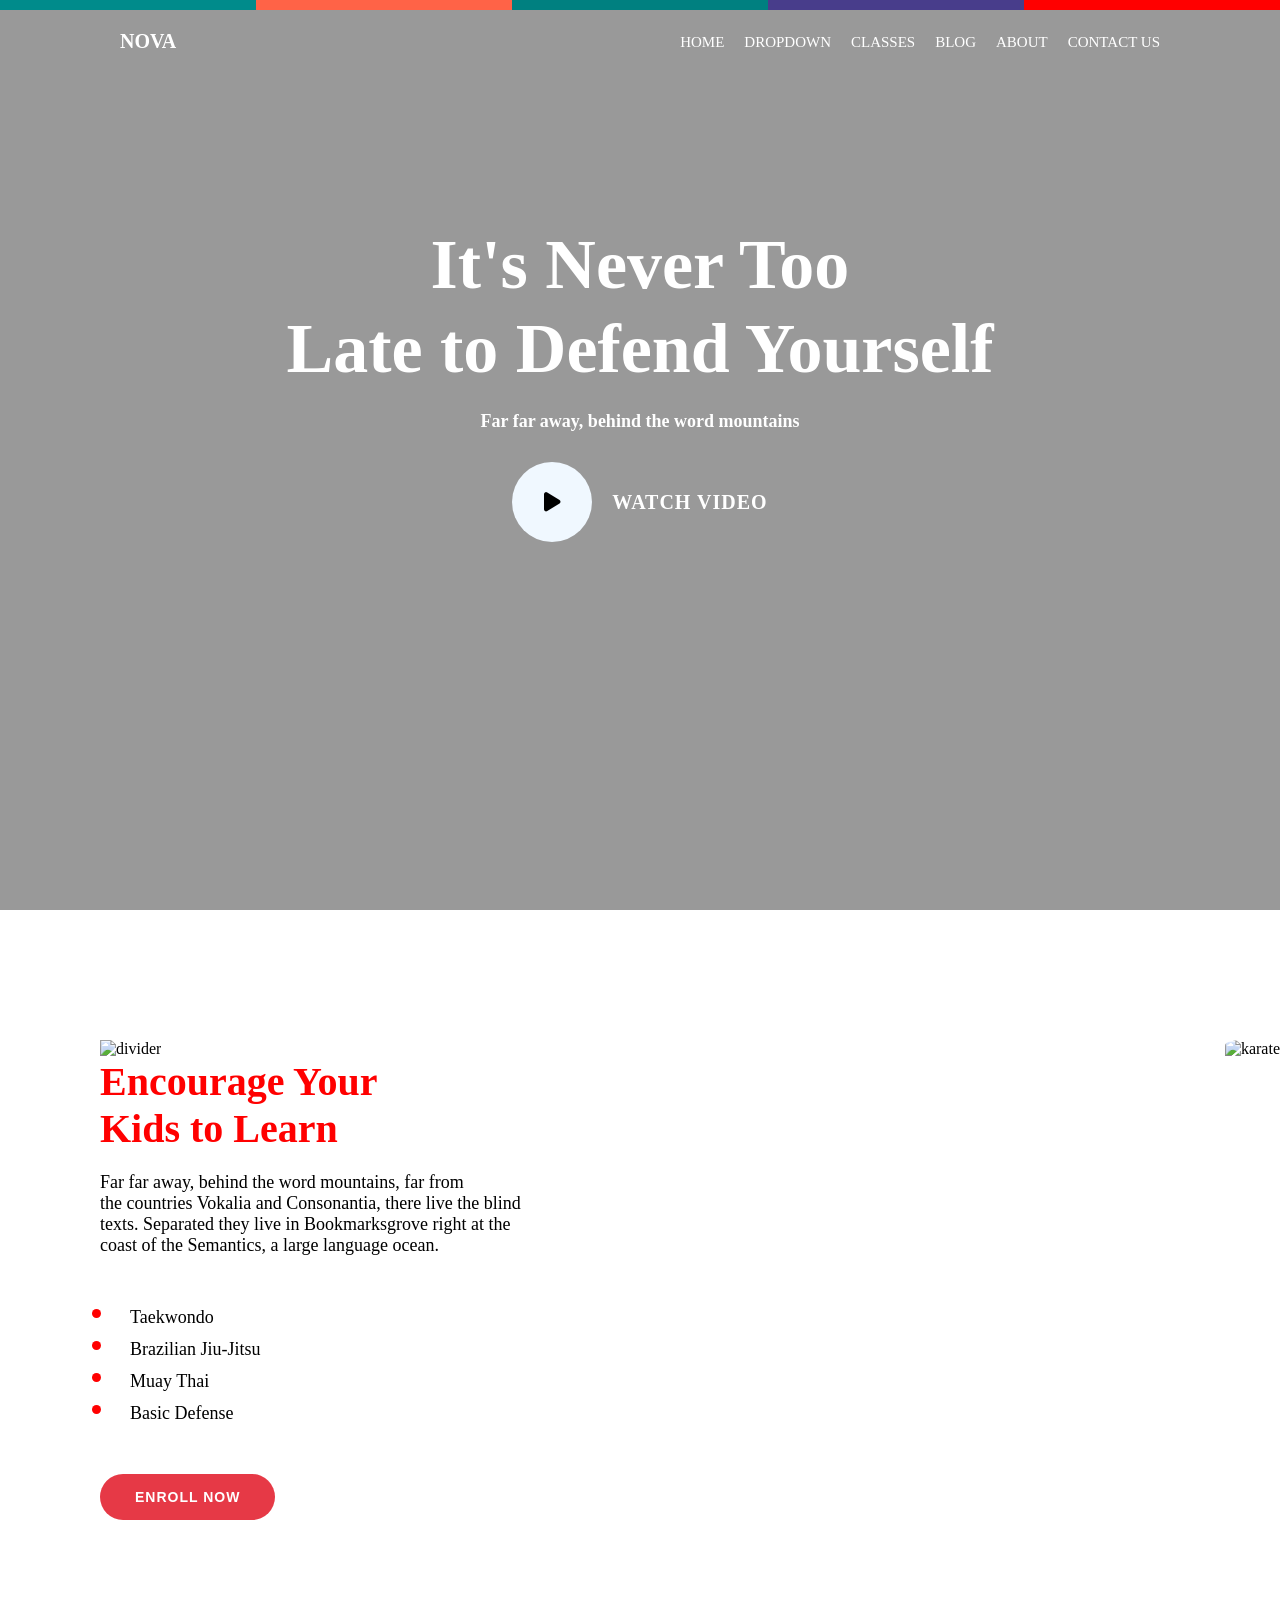
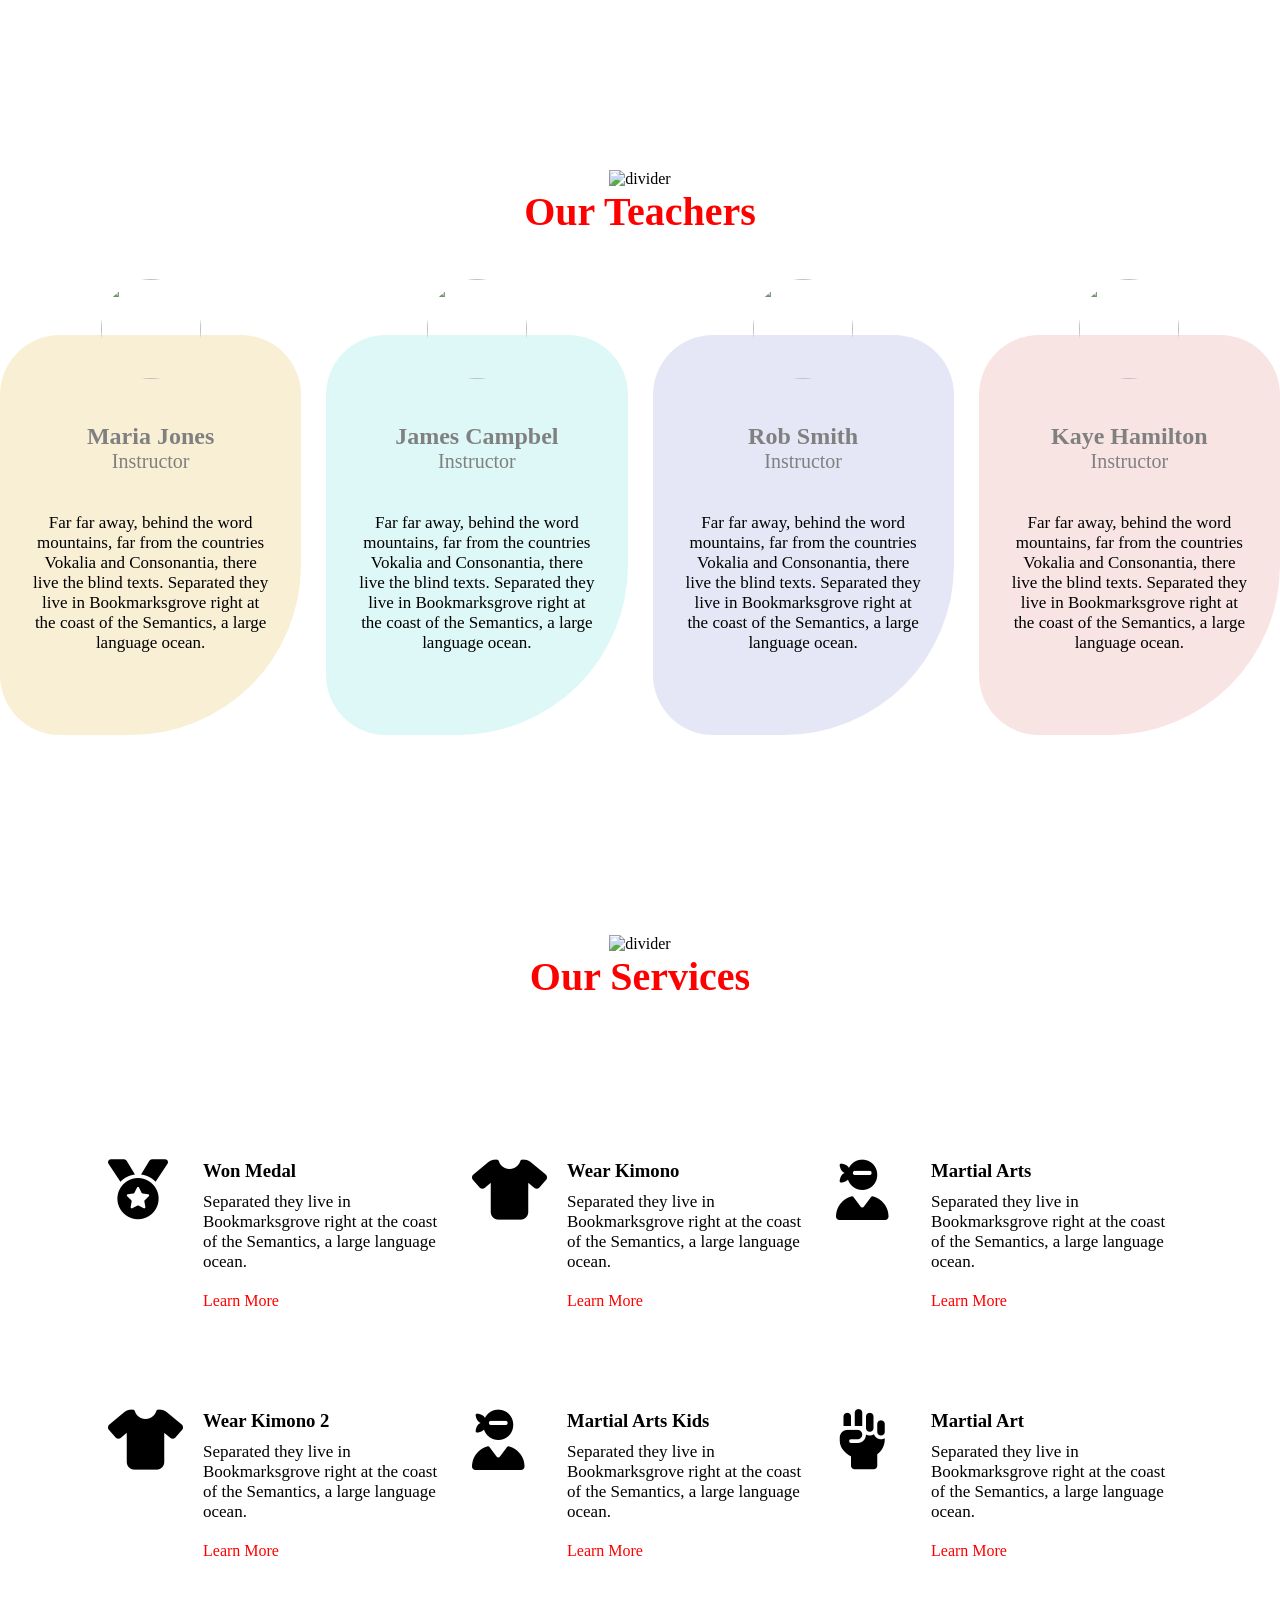
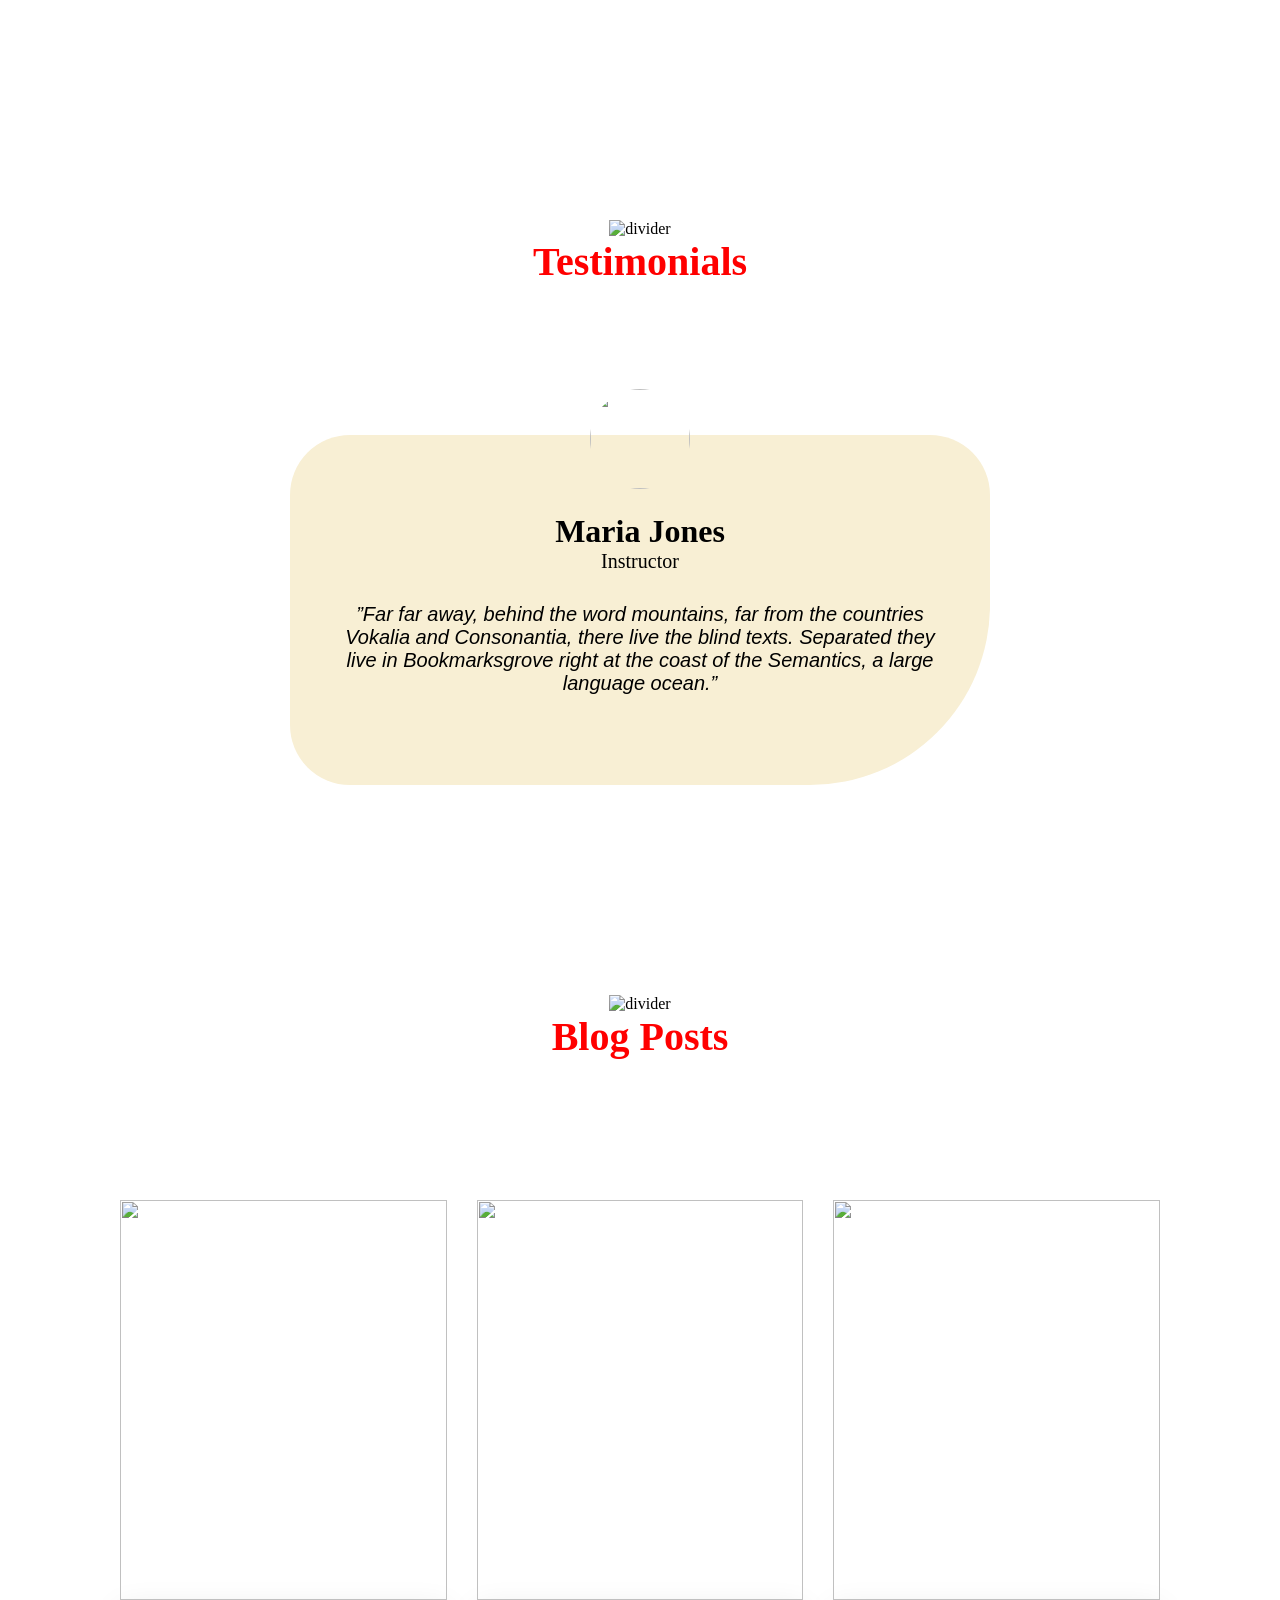
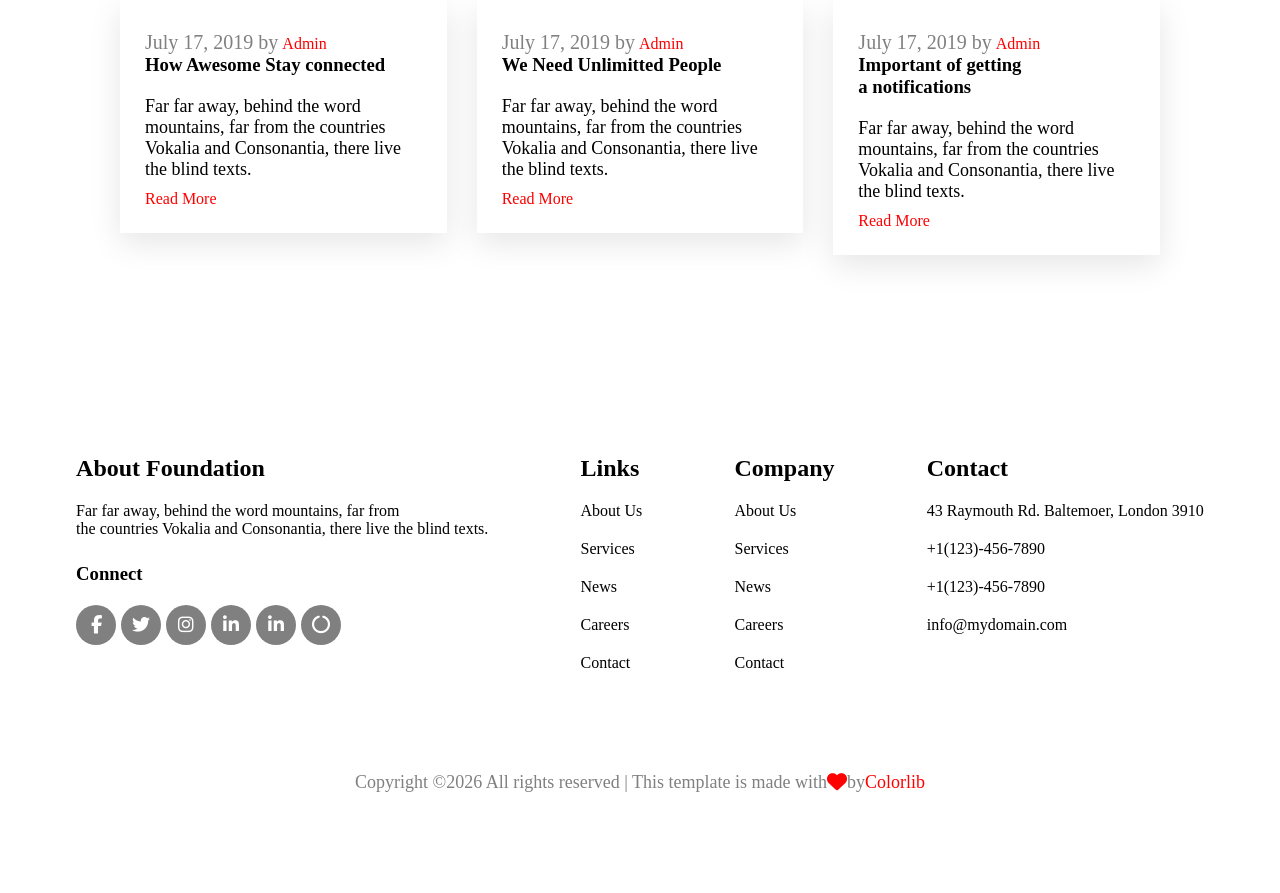
==== index.html @ 4499350d "first commit" ====
<!DOCTYPE html>
<html lang="en">

<head>
    <meta charset="UTF-8">
    <meta name="viewport" content="width=device-width, initial-scale=1.0">
    <title>NOVA</title>

    <!-- FONT AWESOME -->
    <link rel="stylesheet" href="https://cdnjs.cloudflare.com/ajax/libs/font-awesome/6.5.1/css/all.min.css">
    <link rel="stylesheet" href="style.css">

    <style>
        /* RESET */
    </style>
</head>

<body>

    <!-- LINEAR GRADIENT -->
    <div class="linear-gradient"></div>

    <!-- HERO SECTION -->

    <div class="big">

        <!-- NAVBAR -->
        <div class="navbar">

            <div class="nav-left">
                <a href="nova.html">NOVA</a>
            </div>

            <input type="checkbox" id="menu-toggle">

            <label for="menu-toggle" class="hamburger">
                <i class="fa-solid fa-bars"></i>
            </label>

            <label for="menu-toggle" class="overlay"></label>

            <div class="nav-right">
                <ul>
                    <li><a href="home.html">HOME</a></li>
                    <li><a href="#">DROPDOWN</a></li>
                    <li><a href="classes.html">CLASSES</a></li>
                    <li><a href="blog.html">BLOG</a></li>
                    <li><a href="about.html">ABOUT</a></li>
                    <li><a href="CONTACT US.html">CONTACT US</a></li>
                </ul>
            </div>

        </div>

        <!-- HERO TEXT -->
        <div class="text">
            <h1>It's Never Too<br> Late to Defend Yourself</h1>

            <p>Far far away, behind the word mountains</p>

            <div class="video">
                <a href="https://www.youtube.com/watch?v=mwtbEGNABWU">
                    <i class="fa-solid fa-play"></i>
                </a>
                <span>WATCH VIDEO</span>

            </div>
        </div>

    </div>

    <div class="second-section">


        <div class="second-left">
            <img src="https://preview.colorlib.com/theme/nova/images/karate-divider.png" alt="divider">

            <h1>Encourage Your</h1>
            <h1>Kids to Learn</h1>


            <p>
                Far far away, behind the word mountains, far from<br>
                the countries Vokalia and Consonantia, there live the
                blind <br>texts. Separated they live in Bookmarksgrove right at the<br>
                coast of the Semantics, a large language ocean.
            </p>
            <ul>
                <li>Taekwondo</li>
                <li>Brazilian Jiu-Jitsu</li>
                <li>Muay Thai</li>
                <li>Basic Defense</li>
            </ul>
            <div class="button">
                <button>ENROLL NOW</button>
            </div>
        </div>

        <div class="second-right">
            <img src="https://preview.colorlib.com/theme/nova/images/hero_1.jpg" alt="karate">
        </div>
    </div>


    <!-- third-section -->
    <div class="third-section">

        <img src="https://preview.colorlib.com/theme/nova/images/karate-divider.png" alt="divider">
        <h1>Our Teachers</h1>



    </div>
    <!-- three-card -->
    <div class="cards">

        <div class="card1">
            <img src="https://preview.colorlib.com/theme/nova/images/person_1.jpg">
            <h1>Maria Jones
            </h1>
            <span>Instructor</span>

            <p>Far far away, behind the word mountains, far from the countries Vokalia and Consonantia,
                there
                live
                the
                blind texts. Separated they live in Bookmarksgrove right at the coast of the Semantics, a
                large language
                ocean.</p>


        </div>
        <div class="card2">
            <img src="https://preview.colorlib.com/theme/nova/images/person_2.jpg">
            <h1>James Campbel</h1>
            <span>Instructor</span>

            <p>Far far away, behind the word mountains, far from the countries Vokalia and Consonantia, there live
                the
                blind texts. Separated they live in Bookmarksgrove right at the coast of the Semantics, a large
                language
                ocean.</p>

        </div>
        <div class="card3">
            <img src="https://preview.colorlib.com/theme/nova/images/person_3.jpg">
            <h1>Rob Smith</h1>
            <span>Instructor</span>

            <p>Far far away, behind the word mountains, far from the countries Vokalia and Consonantia, there live
                the
                blind texts. Separated they live in Bookmarksgrove right at the coast of the Semantics, a large
                language
                ocean.</p>


        </div>
        <div class="card4">
            <img src="https://preview.colorlib.com/theme/nova/images/person_4.jpg">
            <h1>Kaye Hamilton</h1>
            <span>Instructor</span>

            <p>Far far away, behind the word mountains, far from the countries Vokalia and Consonantia, there live
                the
                blind texts. Separated they live in Bookmarksgrove right at the coast of the Semantics, a large
                language
                ocean.</p>


        </div>

    </div>
    <div class="fouth-section">
        <img src="https://preview.colorlib.com/theme/nova/images/karate-divider.png" alt="divider">

        <h1>Our Services</h1>

    </div>
    <div class="six-cards">

        <div class="person1">
            <!-- <img src="https://encrypted-tbn0.gstatic.com/images?q=tbn:ANd9GcS92PRfM9tpfnEOquZaU_NB5Zs9heV65OqY9A&s"> -->
            <i class="fa-solid fa-medal"></i>

            <div class="service-content">
                <h3>Won Medal</h3>
                <p>
                    Separated they live in Bookmarksgrove right
                    at the coast of the Semantics, a large
                    language ocean.
                </p>
                <a href="#">Learn More</a>
            </div>
        </div>

        <div class="person2">
            <!-- <img src="https://encrypted-tbn0.gstatic.com/images?q=tbn:ANd9GcS92PRfM9tpfnEOquZaU_NB5Zs9heV65OqY9A&s"> -->
            <i class="fa-solid fa-shirt"></i>
            <div class="service-content">
                <h3>Wear Kimono</h3>
                <p>
                    Separated they live in Bookmarksgrove right
                    at the coast of the Semantics, a large
                    language ocean.
                </p>
                <a href="#">Learn More</a>
            </div>
        </div>

        <div class="person3">
            <!-- <img src="https://encrypted-tbn0.gstatic.com/images?q=tbn:ANd9GcS92PRfM9tpfnEOquZaU_NB5Zs9heV65OqY9A&s"> -->
            <i class="fa-solid fa-user-ninja"></i>
            <div class="service-content">
                <h3>Martial Arts</h3>
                <p>
                    Separated they live in Bookmarksgrove right
                    at the coast of the Semantics, a large
                    language ocean.
                </p>
                <a href="#">Learn More</a>
            </div>
        </div>

        <div class="person4">
            <!-- <img src="https://encrypted-tbn0.gstatic.com/images?q=tbn:ANd9GcS92PRfM9tpfnEOquZaU_NB5Zs9heV65OqY9A&s"> -->
            <i class="fa-solid fa-shirt"></i>
            <div class="service-content">
                <h3>Wear Kimono 2</h3>
                <p>
                    Separated they live in Bookmarksgrove right
                    at the coast of the Semantics, a large
                    language ocean.
                </p>
                <a href="#">Learn More</a>
            </div>
        </div>

        <div class="person5">
            <!-- <img src="https://encrypted-tbn0.gstatic.com/images?q=tbn:ANd9GcS92PRfM9tpfnEOquZaU_NB5Zs9heV65OqY9A&s"> -->
            <i class="fa-solid fa-user-ninja"></i>
            <div class="service-content">
                <h3>Martial Arts Kids</h3>
                <p>
                    Separated they live in Bookmarksgrove right
                    at the coast of the Semantics, a large
                    language ocean.
                </p>
                <a href="#">Learn More</a>
            </div>
        </div>

        <div class="person6">
            <!-- <img src="https://encrypted-tbn0.gstatic.com/images?q=tbn:ANd9GcS92PRfM9tpfnEOquZaU_NB5Zs9heV65OqY9A&s"> -->
            <i class="fa-solid fa-hand-fist"></i>
            <div class="service-content">
                <h3>Martial Art</h3>
                <p>
                    Separated they live in Bookmarksgrove right
                    at the coast of the Semantics, a large
                    language ocean.
                </p>
                <a href="#">Learn More</a>
            </div>
        </div>

    </div>
    <div class="fifth-section">
        <img src="https://preview.colorlib.com/theme/nova/images/karate-divider.png" alt="divider">

        <h1>Testimonials</h1>

    </div>
    <div class="man1">
        <img src="https://preview.colorlib.com/theme/nova/images/person_1.jpg">
        <h1>Maria Jones</h1>
        <span>Instructor</span>

        <p>”Far far away, behind the word mountains, far from the countries Vokalia and Consonantia, there live the
            blind texts. Separated they live in Bookmarksgrove right at the coast of the Semantics, a large language
            ocean.”</p>


    </div>
    <!-- sixth-section -->
    <div class="sixth-section">
        <img src="https://preview.colorlib.com/theme/nova/images/karate-divider.png" alt="divider">

        <h1>Blog Posts</h1>
    </div>
    <div class="bottom">
        <div class="bottom1">
            <img src="https://preview.colorlib.com/theme/nova/images/post_3.jpg">
            <div class="bottom11">
                <span>July 17, 2019 by</span>
                <a href="">Admin</a>
                <h3>How Awesome Stay connected
                </h3>
                <p>Far far away, behind the word mountains, far from the countries Vokalia and Consonantia, there
                    live
                    the blind texts.</p>
                <a href="#">Read More</a>

            </div>

        </div>
        <div class="bottom2">
            <img src="https://preview.colorlib.com/theme/nova/images/post_2.jpg">
            <div class="bottom11">
                <span>July 17, 2019 by</span>
                <a href="">Admin</a>
                <h3>We Need Unlimitted People</h3>
                <p>Far far away, behind the word mountains, far from the countries Vokalia and Consonantia, there
                    live
                    the blind texts.</p>
                <a href="#">Read More</a>

            </div>
        </div>
        <div class="bottom3">
            <img src="https://preview.colorlib.com/theme/nova/images/post_4.jpg">
            <div class="bottom11">
                <span>July 17, 2019 by</span>
                <a href="">Admin</a>
                <h3>Important of getting <br>a notifications</h3>
                <p>Far far away, behind the word mountains, far from the countries Vokalia and Consonantia, there
                    live
                    the blind texts.</p>
                <a href="#">Read More</a>

            </div>
        </div>
    </div>
    <div class="seventh-section">

    </div>
    <div class="footer">
        <div class="footer1">
            <h2>About Foundation</h2>
            <p>Far far away, behind the word mountains, far from<br> the countries Vokalia and Consonantia, there live
                the
                blind texts.</p>
            <h3>Connect</h3>
            <div class="social-icons">
                <a href="#"><i class="fa-brands fa-facebook-f"></i></a>
                <a href="#"><i class="fa-brands fa-twitter"></i></a>
                <a href="#"><i class="fa-brands fa-instagram"></i></a>
                <a href="#"><i class="fa-brands fa-linkedin-in"></i></a>
                <a href="#"><i class="fa-brands fa-linkedin-in"></i></a>

                <a href="#"><i class="fa-solid fa-circle-notch"></i></a>
            </div>

        </div>
        <div class="footer1">
            <h2>Links</h2>
            <p>About Us</p>
            <p>Services</p>
            <p>News</p>
            <p>Careers</p>
            <p>Contact</p>


        </div>
        <div class="footer1">
            <h2>Company</h2>
            <p>About Us</p>
            <p>Services</p>
            <p>News</p>
            <p>Careers</p>
            <p>Contact</p>


        </div>
        <div class="footer1">
            <h2>Contact</h2>
            <p>43 Raymouth Rd. Baltemoer, London 3910</p>
            <p>+1(123)-456-7890</p>
            <p>+1(123)-456-7890</p>
            <p>info@mydomain.com</p>


        </div>
    </div>
    <div class="underground">
        <p>Copyright ©2026 All rights reserved | This template is made with </p>
        <i class="fa-solid fa-heart"></i>by
        <a href="#"> Colorlib</a>
    </div>




</html>
</body>
---- style.css ----
* {
      margin: 0;
      padding: 0;
      box-sizing: border-box;
  }

  /* LINEAR GRADIENT BAR */
  .linear-gradient {
      height: 10px;
      width: 100%;
      background: linear-gradient(to right,
              darkcyan 0 20%,
              tomato 20% 40%,
              teal 40% 60%,
              darkslateblue 60% 80%,
              red 80% 100%);
  }

  /* HERO */
  .big {
      width: 100%;
      height: 100vh;
      background:
          linear-gradient(rgba(0, 0, 0, 0.4),
              rgba(0, 0, 0, 0.4)),
          url("https://preview.colorlib.com/theme/nova/images/hero_1.jpg");
      background-position: center;
      background-size: cover;
      background-repeat: no-repeat;
  }

  /* NAVBAR */
  .navbar {
      display: flex;
      justify-content: space-between;
      align-items: center;
      padding: 20px 120px;
  }

  /* LOGO */
  .nav-left a {
      font-size: 20px;
      color: white;
      text-decoration: none;
      font-weight: bold;
  }

  /* MENU */
  .nav-right ul {
      display: flex;
      gap: 20px;
  }

  .nav-right ul li {
      list-style: none;
  }

  .nav-right ul li a {
      color: white;
      text-decoration: none;
      font-size: 15px;
  }

  /* HAMBURGER */
  #menu-toggle {
      display: none;
  }

  .hamburger {
      display: none;
      font-size: 26px;
      color: white;
      cursor: pointer;
  }

  /* OVERLAY */
  .overlay {
      position: fixed;
      top: 0;
      left: 0;
      width: 100%;
      height: 100vh;
      background: rgba(0, 0, 0, 0.4);
      opacity: 0;
      visibility: hidden;
      transition: 0.3s;
      z-index: 998;
  }

  #menu-toggle:checked~.overlay {
      opacity: 1;
      visibility: visible;
  }

  /* CENTER TEXT */
  .text {
      margin-top: 150px;
      display: flex;
      flex-direction: column;
      justify-content: center;
      align-items: center;
      text-align: center;
      font-weight: bold;

  }

  .text h1 {
      color: white;
      font-size: 70px;
      font-weight: bold;
      line-height: 1.2;
  }

  .text p {
      color: white;
      font-size: 18px;
      margin-top: 20px;
  }

  /* button */


  .video {
      margin-top: 30px;

      display: flex;
      align-items: center;
      justify-content: center;
      gap: 20px;

  }

  .video a {
      width: 80px;
      height: 80px;
      border-radius: 50%;
      background-color: aliceblue;

      display: flex;
      justify-content: center;
      align-items: center;

      text-decoration: none;
  }

  .video i {
      color: black;
      font-size: 22px;
  }

  .video span {
      color: white;
      font-size: 20px;
      font-weight: 600;
      letter-spacing: 1px;
      gap: 20px;



  }


  /* animation */
  @media screen and (max-width:992px) {

      .navbar {
          padding: 20px 20px;
          margin-left: 120px;
          margin-right: 120px;


      }



      .hamburger {
          display: block;
      }

      .nav-right {
          position: fixed;
          top: 0;
          right: 0;
          width: 260px;
          height: 100vh;
          background: #fff;
          padding: 80px 20px;
          transform: translateX(100%);
          transition: .3s;
          z-index: 999;
      }

      #menu-toggle:checked~.nav-right {
          transform: translateX(0);
      }

      .nav-right ul {
          flex-direction: column;
          gap: 20px;
      }

      .nav-right ul li a {
          color: black;
      }

      .text h1 {
          font-size: 60px;
          margin-top: -60px;
      }

      .second-section {
          flex-direction: column;
          margin-top: 50px;
      }



      .second-right img {

          margin-left: 200px;

          width: 630px;
          height: 450px;
          border-top-left-radius: 30%;
          border-bottom-right-radius: 30%;
      }


      .third-section {
          justify-content: center;
          align-items: center;
      }

      .cards {
          flex-direction: column;
          justify-content: center;

      }



      .card1,
      .card2,
      .card3,
      .card4 {
          width: 70% !important;
          margin-top: -40px;
          margin-right: 150px;
          height: 330px !important;


          margin-left: 200px;

          padding: 20px;

          justify-content: center;
          align-items: center;

          text-align: center;
          border-top-left-radius: 60px;
          border-top-right-radius: 60px;
          border-bottom-left-radius: 90px !important;
          border-bottom-right-radius: 170px;

      }

      .card1 img {
          height: 100px;
          width: 100px;
          object-fit: cover;
          margin-top: 90px;
      }


      .person1,
      .person2,
      .person3,
      .person4,
      .person5,
      .person6 {
          width: 90% !important;
          margin-top: 0px 0px 48px;
          justify-content: center;
      }

      .man1 {
          width: 90%;
          height: auto;
      }

      .man1 img {
          justify-content: center;
          margin-top: -90px;

      }

      .man1 span {
          display: block;
          text-align: center;
          margin-left: 0;
      }

      .bottom {
          flex-direction: column;
          width: 80%;


      }




      .bottom1,
      .bottom2,
      .bottom3 {
          object-fit: cover;
          width: 50% !important;
          margin-left: 80px;


      }



      .footer {
          flex-direction: column;
          justify-content: center;


      }

      .footer1 {
          align-items: center;
          justify-content: center;
          margin-left: 100px;
      }

      .underground {
          justify-content: center;
          font-size: 20px;
      }


  }

  @media screen and (max-width:831px) {
      .second-right img {
          width: 550px;
          margin-left: 110px;
          height: auto;
      }

  }

  @media screen and(max-width:741px) {
      .second-right img {
          width: 400px !important;
          height: 400px;
          margin-left: 60px;

      }
  }

  /* mobile */


  /* MOBILE RESPONSIVE */

  @media screen and (max-width:768px) {

      .navbar {
          padding: 20px;
          margin: 0;
      }

      .text h1 {
          font-size: 40px;
      }

      .text p {
          font-size: 16px;
          padding: 0 15px;
      }

      .video span {
          font-size: 16px;
      }

      .second-section {
          flex-direction: column;
          padding: 20px;
      }

      .second-left {
          margin-left: 0;
          text-align: center;
      }

      .second-right {
          text-align: center;
      }

      .second-right img {
          width: 80% !important;
          height: 300px !important;
          margin-left: 0;
          margin-top: 30px;
      }

      .cards {
          flex-direction: column;
          align-items: center;
      }

      .card1,
      .card2,
      .card3,
      .card4 {
          width: 90% !important;
          height: 450px !important;
      }

      .six-cards {
          padding: 20px;
      }

      .person1,
      .person2,
      .person3,
      .person4,
      .person5,
      .person6 {
          width: 100% !important;
          flex-direction: column;
          text-align: center;
          align-items: center;
      }

      .man1 {
          width: 80% !important;
          height: 50% !important;
      }

      .bottom {
          flex-direction: column;
          width: 70%;
      }

      .bottom1,
      .bottom2,
      .bottom3 {
          width: 100% !important;
          margin-left: 0 !important;
      }

      .footer {
          flex-direction: column;
          text-align: center;
      }

      .footer1 {
          margin-left: 0;
      }

      .underground {
          flex-direction: column;
          text-align: center;
          padding: 0 20px;
      }

  }



  /* second-section */

  .second-section {

      display: flex;
      justify-content: space-between;
      margin-top: 130px;



  }

  .second-right {

      height: 100%;


  }

  .second-left {

      margin-left: 100px;
  }

  .second-left h1 {
      font-size: 40px;
      color: red;
  }

  .second-left p {
      margin-top: 20px;
      font-size: 18px;
      font-weight: 400;
      color: black;
  }

  .second-right img {
      width: 630px;
      height: 500px;
      border-top-left-radius: 30%;
      border-bottom-right-radius: 30%;
  }

  .second-left ul {
      font-size: 18px;
      margin-top: 40px;
      margin-left: 17px;

      color: black;
  }

  .second-left li {

      padding-left: 13px;


  }

  .second-left li::marker {
      color: red;
      font-size: 30px;

  }

  .button {
      margin-top: 50px;
  }

  .button button {
      padding: 15px 35px;
      background-color: #e63946;
      color: white;
      border: none;
      border-radius: 30px;
      font-size: 14px;
      font-weight: 600;

      letter-spacing: 1px;
      cursor: pointer;
      transition: 0.3s ease;
  }

  /* third-section */
  .third-section {
      margin-top: 250px;
      margin-bottom: 100px;
      text-align: center;
      justify-content: center;
  }

  .third-section h1 {
      color: red;
      font-size: 40px;
  }




  /* cards */

  .cards {
      width: 100%;
      display: flex;
      gap: 25px;
      justify-content: center;
  }



  .card1 {
      background-color: #F8EFD4;

  }

  .card2 {
      background-color: #DDF8F6;

  }

  .card3 {
      background-color: #e6e7f6;

  }

  .card4 {
      background-color: #F9E4E4;

  }

  .card1,
  .card2,
  .card3,
  .card4 {
      width: 320px;
      padding: 30px;
      height: 400px;
      text-align: center;
      border-top-left-radius: 60px;
      border-top-right-radius: 60px;
      border-bottom-left-radius: 60px;
      border-bottom-right-radius: 170px;
      color: gray;
  }

  .card1 img,
  .card2 img,
  .card3 img,
  .card4 img {
      width: 100px;
      height: 100px;
      border-radius: 50%;
      object-fit: cover;
      margin-top: -90px;

  }

  .card1 h1,
  .card2 h1,
  .card3 h1,
  .card4 h1 {
      font-size: 24px;
      margin-top: 40px;

  }

  .card1 span,
  .card2 span,
  .card3 span,
  .card4 span {
      color: gray;
      font-size: 20px;
  }

  .card1 p,
  .card2 p,
  .card3 p,
  .card4 p {
      color: black;
      font-size: 17px;
      margin-top: 40px;
  }

  /* fouth-section */
  .fouth-section {
      margin-top: 200px;
      margin-bottom: 100px;
      text-align: center;
      align-items: center;
  }

  .fouth-section h1 {
      color: red;
      font-size: 40px;
  }


  .six-cards {
      display: flex;
      flex-wrap: wrap;
      justify-content: space-evenly;
      padding: 60px;
      margin: 20px;
  }

  .person1,
  .person2,
  .person3,
  .person4,
  .person5,
  .person6 {
      width: 30%;
      display: flex;
      gap: 15px;
      margin-bottom: 50px;
  }

  .person4,
  .person5,
  .person6 {
      margin-top: 50px;
  }



  .person1 i,
  .person2 i,
  .person3 i,
  .person4 i,
  .person5 i,
  .person6 i {
      font-size: 60px;
      color: black;
      min-width: 80px;
  }

  .service-content h3 {
      margin-bottom: 10px;
  }

  .service-content p {
      font-size: 17px;
  }

  .service-content a {
      display: inline-block;
      margin-top: 20px;
      color: red;
      text-decoration: none;
  }






  /* fifth-section */
  .fifth-section {
      margin-top: 150px;
      margin-bottom: 150px;
      text-align: center;

  }

  .fifth-section h1 {
      color: red;
      font-size: 40px;
  }

  .man1 {
      background-color: #F8EFD4;
      height: 350px;
      width: 700px;
      padding: 40px;
      justify-content: center;
      margin: auto;
      align-items: center;
      border-top-left-radius: 60px;
      border-top-right-radius: 60px;
      border-bottom-left-radius: 60px;
      border-bottom-right-radius: 180px;
      text-align: center;





  }

  .man1 img {
      height: 100px;
      width: 100px;
      border-radius: 50%;
      margin-top: -90px;
  }

  .man1 span {
      font-size: 20px;
      margin-top: 20px;

  }

  .man1 h1 {
      text-align: center;
      margin-top: 20px;
  }

  .man1 p {
      margin-top: 30px;
      font-family: Arial, sans-serif;
      font-style: italic;
      font-size: 20px;
  }

  /* .sixth-section */
  .sixth-section {
      margin-top: 210px;
      margin-bottom: 140px;
      justify-content: center;
      text-align: center;

  }

  .sixth-section h1 {
      color: red;
      font-size: 40px;
  }

  /* / */
  .bottom {
      display: flex;
      justify-content: space-between;
      gap: 30px;
      margin-left: 120px;
      margin-right: 120px;

  }

  .bottom1,
  .bottom2,
  .bottom3 {
      width: 33%;

  }

  .bottom img {
      width: 100%;
      height: 400px;
      object-fit: cover;
      display: block;

  }

  .bottom11 {
      width: 100%;
      background: white;
      padding: 25px;

      box-shadow: 0 10px 30px rgba(0, 0, 0, 0.1);
  }

  .bottom a {
      color: red;
      text-decoration: none;
      margin-top: 10px;
      display: inline-block;

  }

  .bottom span {
      color: gray;
      font-size: 20px;
      margin-top: 40px;
  }

  .bottom11 p {
      margin-top: 20px;
      font-size: 18px;
  }

  .bottom11 h3:hover {
      color: red;
  }

  /* .seventh-section */
  .seventh-section {
      margin-top: 200px;
  }

  .footer {
      display: flex;
      justify-content: space-around;
      margin-bottom: 150px;
      margin: 30px;
  }

  .footer1 p {
      margin-top: 20px;
  }

  .footer1 h3 {
      margin-top: 25px;
  }

  .social-icons {
      display: flex;
      gap: 5px;
      margin-top: 20px;
  }

  .social-icons a {
      width: 40px;
      height: 40px;
      border-radius: 50%;
      background: gray;

      display: flex;
      justify-content: center;
      align-items: center;

      text-decoration: none;
  }

  .social-icons i {
      color: white;

      font-size: 18px;
  }

  .underground {
      justify-content: center;
      font-size: 18px;
      color: gray;
      margin-top: 100px;
      margin-bottom: 100px;
      display: flex;
  }

  .underground a {
      color: red;
      font-size: 18px;
      text-decoration: none;
  }

  .fa-heart {
      color: red;
      font-size: 20px;
  }

  /* animation */

  /* HERO ANIMATION */

  .text h1 {
      opacity: 0;
      animation: test 1s ease forwards;
  }

  .text p {
      opacity: 0;
      animation: test 1s ease forwards;
      animation-delay: 0.5s;
  }

  .video {
      opacity: 0;
      animation: test 1s ease forwards;
      animation-delay: 1s;
      color: red;
      border-radius: 50%;
  }

  .video a :hover {
      color: red;
  }

  .video a {
      animation: test 1.5s 5s;
  }

  .person1 i:hover {
      color: green;
  }

  .bottom img:hover {
      transform: scale(0.4)
  }


  @keyframes test {
      from {
          opacity: 0;
          transform: translateY(50px);
      }

      to {
          opacity: 1;
          transform: translateY(0);
      }
  }
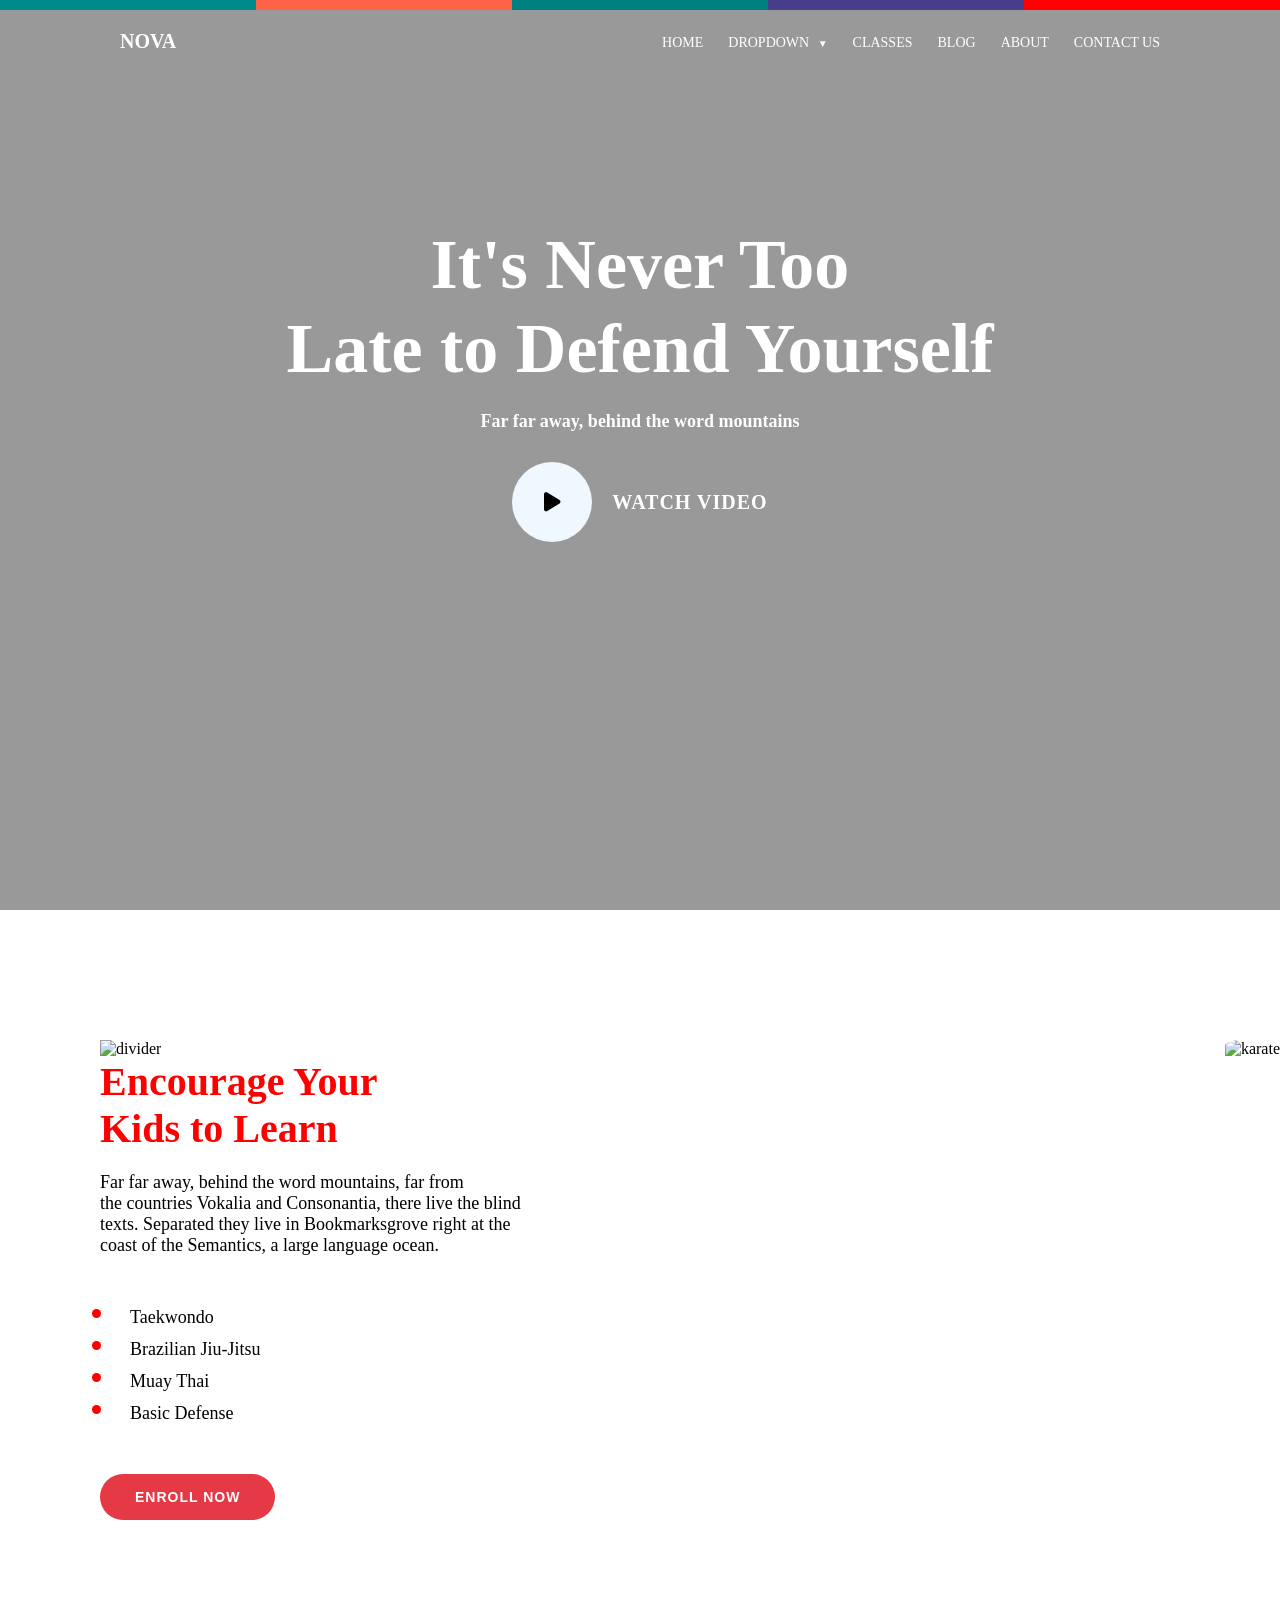
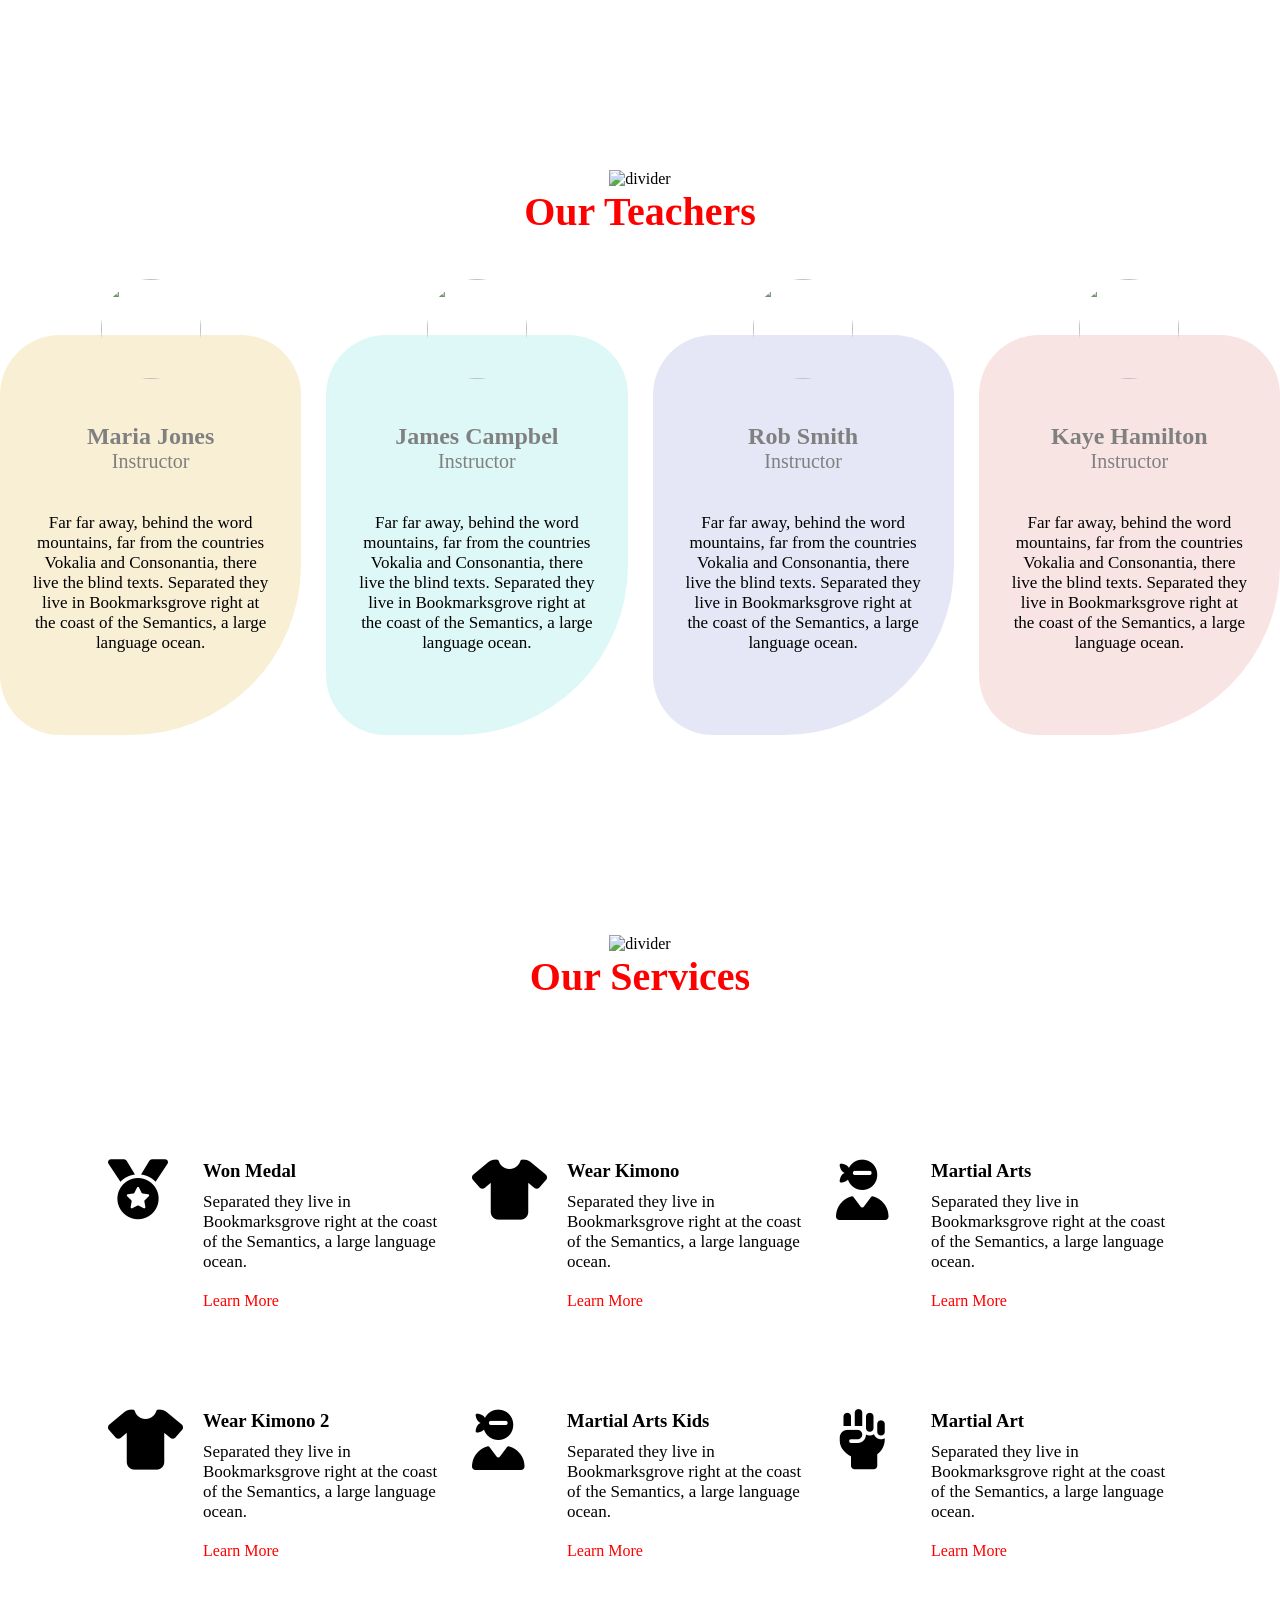
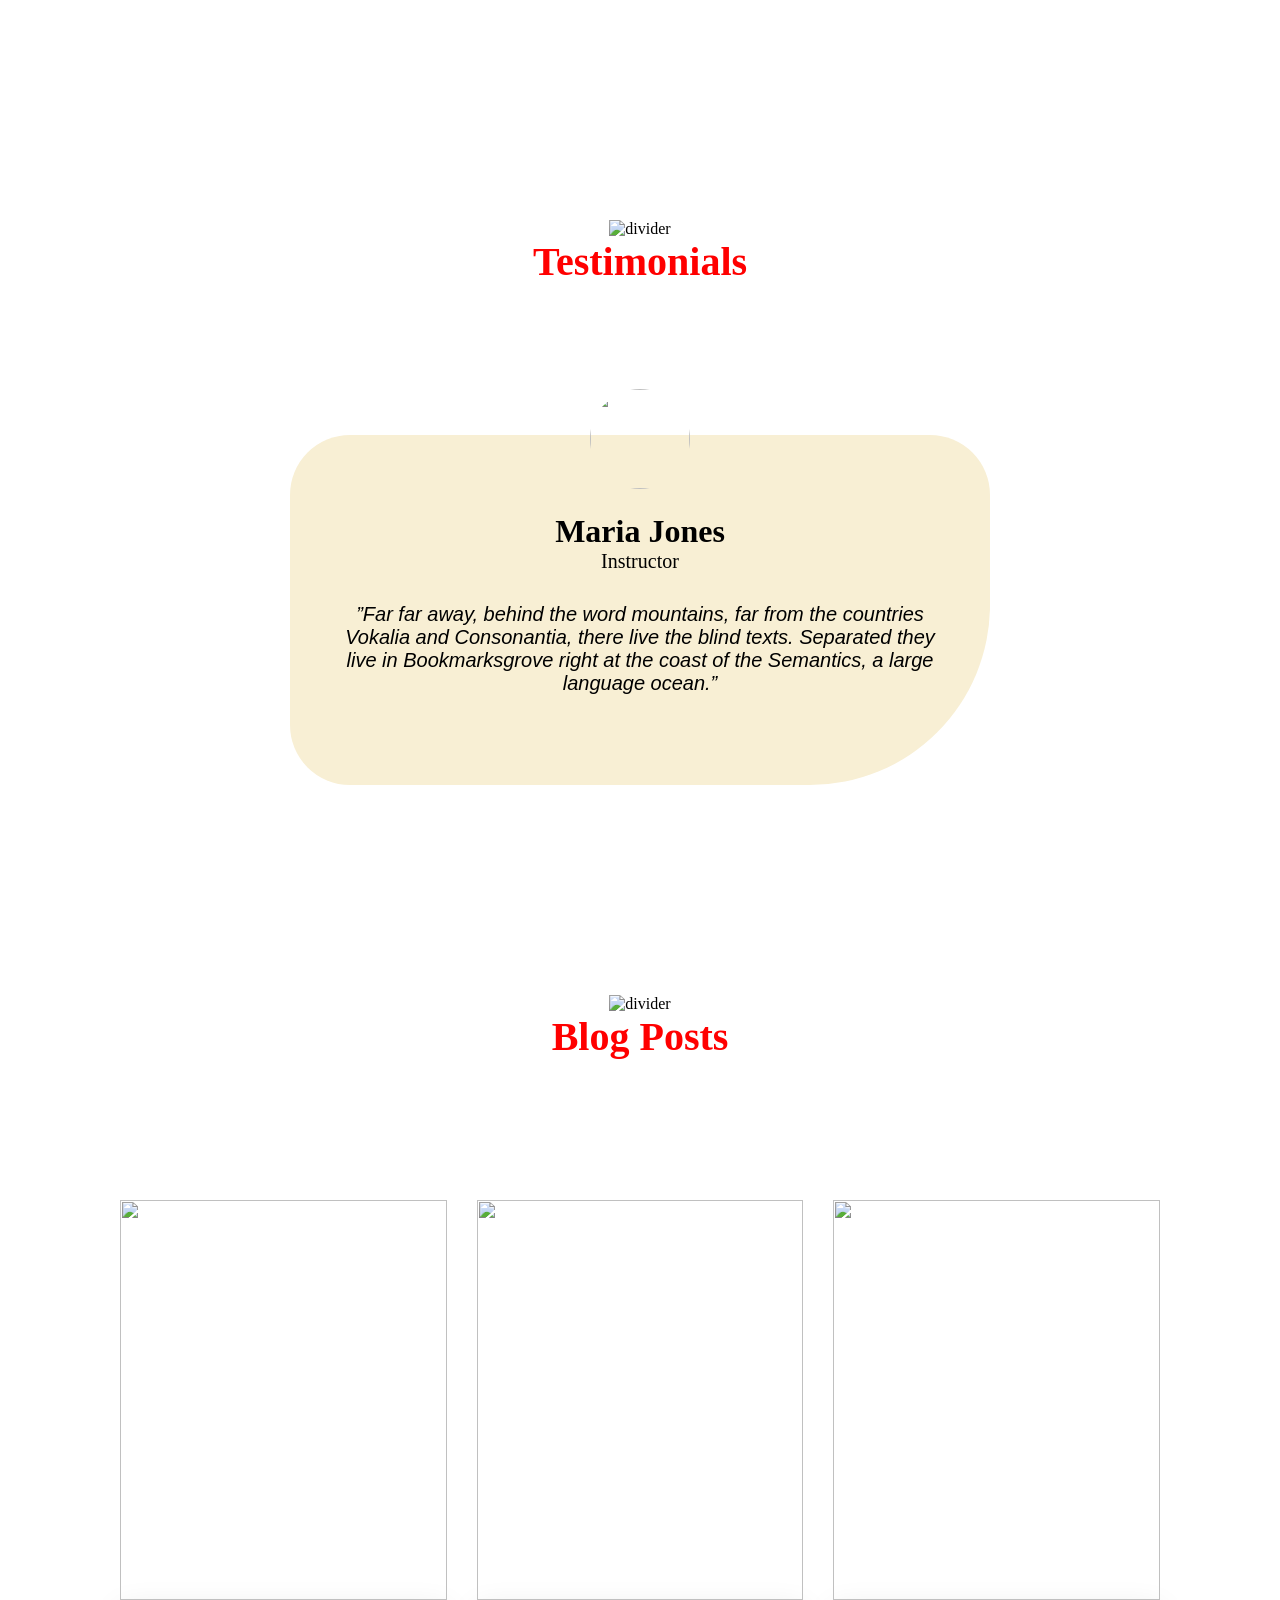
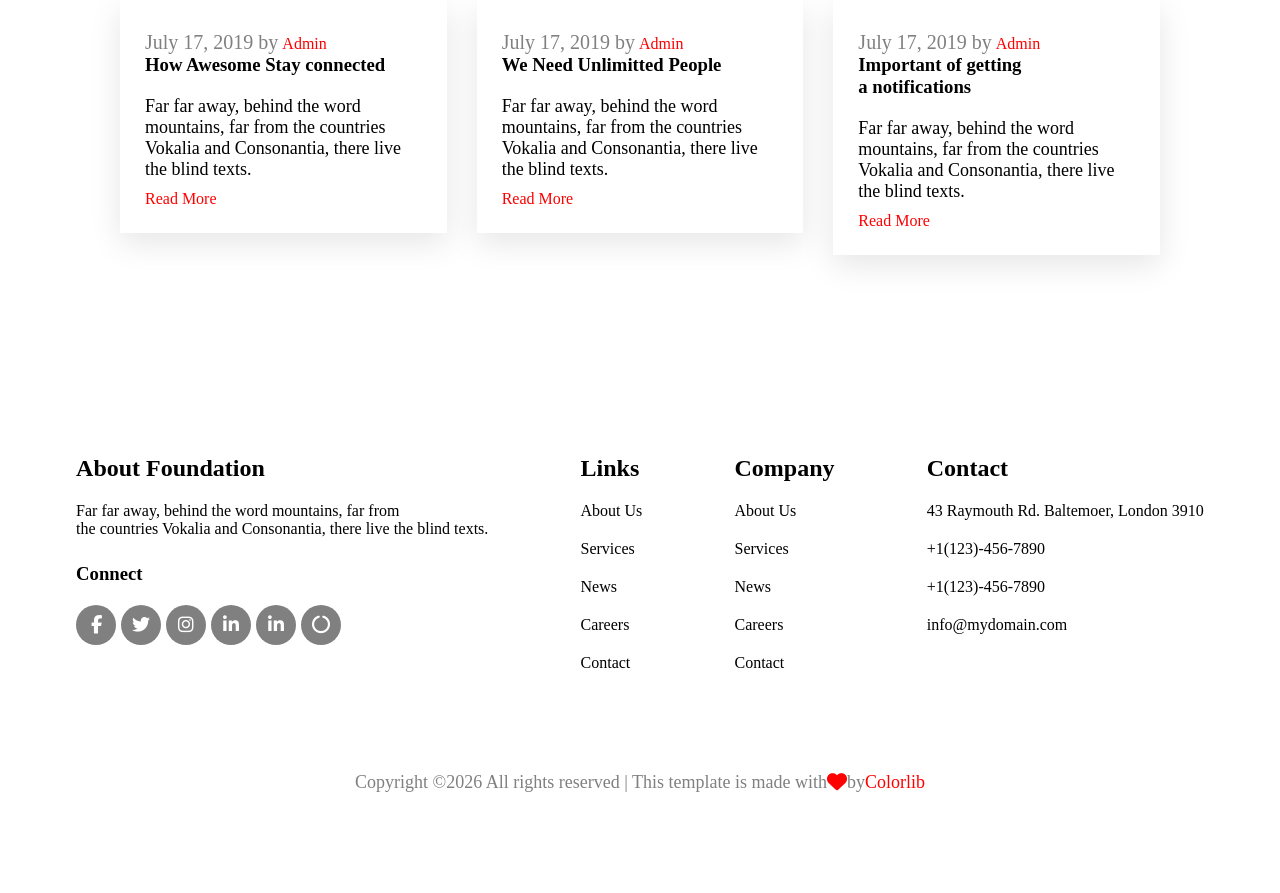
==== commit df771fbc: "Updated project files" ====
--- a/index.html
+++ b/index.html
@@ -42,7 +42,22 @@
             <div class="nav-right">
                 <ul>
                     <li><a href="home.html">HOME</a></li>
-                    <li><a href="#">DROPDOWN</a></li>
+                    <li class="dropdown">
+                        <a href="#" class="nav-link-1">DROPDOWN <span class="arrow-down"></span></a>
+                        <ul class="dropdown">
+                            <li><a href="#">MENU ONE</a></li>
+                            <li class="has-sub-dropdown">
+                                <a href="#">Menu Two <span class="arrow-right"></span></a>
+                                <ul class="sub-dropdown">
+                                    <li><a href="#">Sub Menu One</a></li>
+                                    <li><a href="#">Sub Menu Two</a></li>
+                                    <li><a href="#">Sub Menu Three</a></li>
+                                </ul>
+                            </li>
+                            <li><a href="#">Menu Three</a></li>
+                        </ul>
+                    </li>
+
                     <li><a href="classes.html">CLASSES</a></li>
                     <li><a href="blog.html">BLOG</a></li>
                     <li><a href="about.html">ABOUT</a></li>
--- a/style.css
+++ b/style.css
@@ -34,7 +34,10 @@
       display: flex;
       justify-content: space-between;
       align-items: center;
-      padding: 20px 120px;
+      padding: 20px 20px;
+      margin-left: 100px;
+      margin-right: 100px;
+
   }
 
   /* LOGO */
@@ -45,20 +48,96 @@
       font-weight: bold;
   }
 
-  /* MENU */
+
+  /* MAIN DROPDOWN */
   .nav-right ul {
-      display: flex;
-      gap: 20px;
+      list-style: none;
+      margin: 0;
+      padding: 0;
+      display: flex;
+      align-items: center;
+      gap: 25px;
   }
 
   .nav-right ul li {
+      position: relative;
+  }
+
+  .nav-right ul li a {
+      text-decoration: none;
+      color: #fff;
+      font-size: 14px;
+      font-weight: 500;
+      transition: color 0.3s ease;
+  }
+
+  .nav-right li.dropdown>ul.dropdown,
+  .nav-right li.dropdown>ul.dropdown-menu {
+      display: none;
+      position: absolute;
+      top: 100%;
+      left: 0;
+      background-color: #ffffff;
+      min-width: 180px;
+      box-shadow: 0px 8px 16px rgba(0, 0, 0, 0.1);
+      padding: 10px 0;
+      z-index: 1000;
+      flex-direction: column;
+      gap: 0;
+  }
+
+  .nav-right ul.dropdown li a,
+  .nav-right ul.dropdown-menu li a {
+      color: #333 !important;
+      display: block;
+      padding: 10px 20px;
+      font-size: 14px;
+      width: 100%;
+      box-sizing: border-box;
+  }
+
+  .has-sub-dropdown {
+      position: relative;
+  }
+
+  .has-sub-dropdown .sub-dropdown {
+      display: none;
+      position: absolute;
+      top: 0;
+      left: 100%;
+      background-color: #ffffff;
+      min-width: 180px;
+      box-shadow: 0px 8px 16px rgba(0, 0, 0, 0.1);
+      padding: 10px 0;
       list-style: none;
   }
 
-  .nav-right ul li a {
-      color: white;
-      text-decoration: none;
-      font-size: 15px;
+  .nav-right li.dropdown:hover>ul.dropdown,
+  .nav-right li.dropdown:hover>ul.dropdown-menu {
+      display: flex;
+  }
+
+  .has-sub-dropdown:hover .sub-dropdown {
+      display: block;
+  }
+
+  .nav-right ul.dropdown li:hover>a,
+  .nav-right ul.dropdown-menu li:hover>a {
+      background-color: #e03a3a;
+      color: #ffffff !important;
+  }
+
+  .arrow-down::after {
+      content: " ▼";
+      font-size: 10px;
+      margin-left: 5px;
+  }
+
+  .arrow-right::after {
+      content: " ▶";
+      font-size: 10px;
+      float: right;
+      margin-top: 3px;
   }
 
   /* HAMBURGER */
